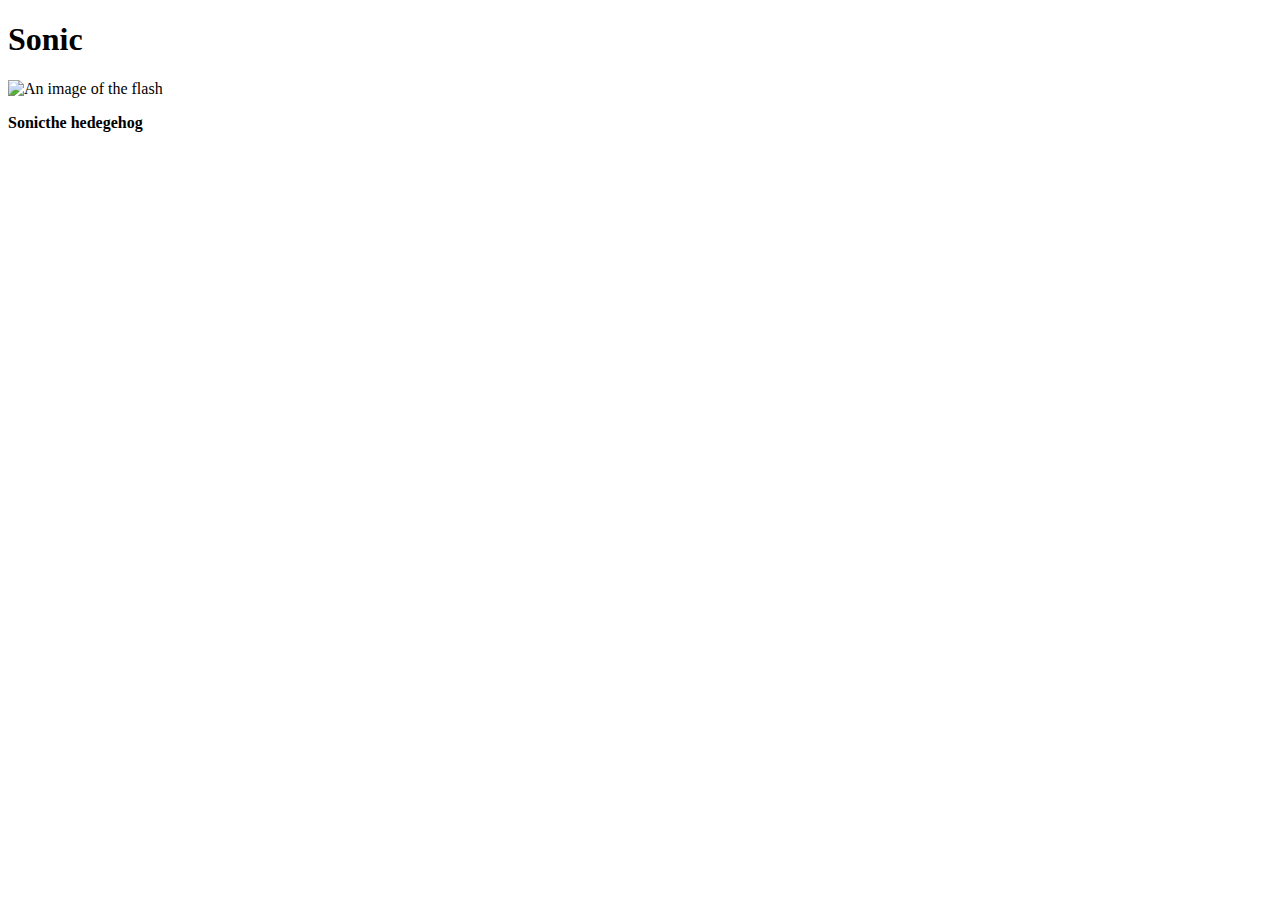
==== Index.html @ baee85cf "Created html webpage" ====
<!DOCTYPE html>
<html lang="en">
<head>
    <meta charset="UTF-8">
    <meta name="viewport" content="width=, initial-scale=1.0">
    <title>67997770081010101</title>
</head>
<body>
   <h1>Sonic</h1> 
   <img src="https://th.bing.com/th/id/R.e3f58f9e3b87fea9ff37f345c5793f1b?rik=h6TOxkllr2Zibg&riu=http%3a%2f%2fstatic2.wikia.nocookie.net%2f__cb20131110225433%2fmario-sonic-and-sora%2fimages%2f8%2f80%2fSonic_the_hedgehog_r.jpg&ehk=HNfdPtK5AQP78NEo5Gc%2buuuqXw4%2b4rgexUtqQWOdz08%3d&risl=&pid=ImgRaw&r=0"alt="An image of the flash">
   <p><strong>Sonic<strong>the hedegehog
    
</body>
</html>
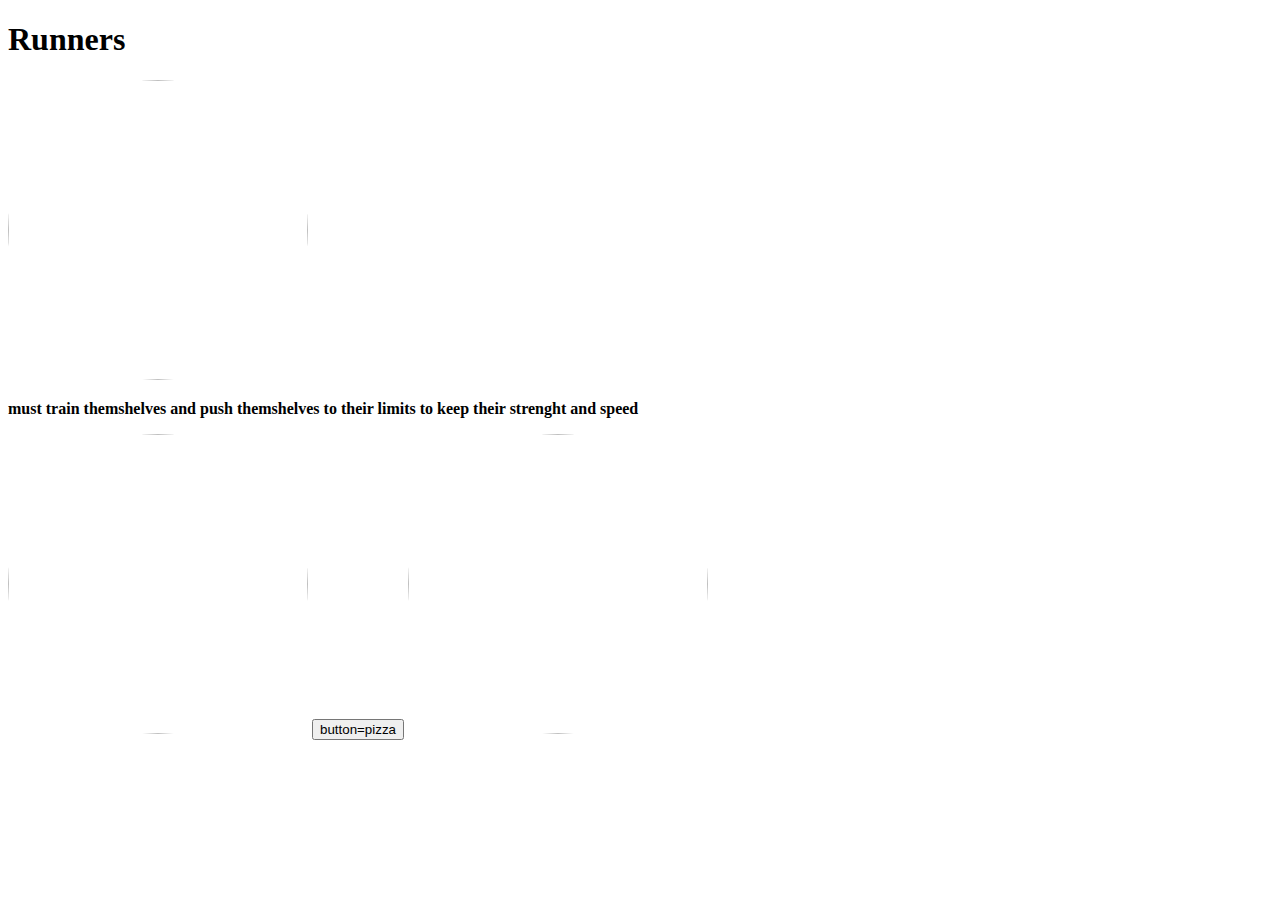
==== commit 80b200f4: "t" ====
--- a/Index.html
+++ b/Index.html
@@ -3,12 +3,28 @@
 <head>
     <meta charset="UTF-8">
     <meta name="viewport" content="width=, initial-scale=1.0">
-    <title>67997770081010101</title>
+    <link rel="stylesheet"  href ="style.css"><link> 
+    <title>The Runners</title>
 </head>
-<body>
-   <h1>Sonic</h1> 
-   <img src="https://th.bing.com/th/id/R.e3f58f9e3b87fea9ff37f345c5793f1b?rik=h6TOxkllr2Zibg&riu=http%3a%2f%2fstatic2.wikia.nocookie.net%2f__cb20131110225433%2fmario-sonic-and-sora%2fimages%2f8%2f80%2fSonic_the_hedgehog_r.jpg&ehk=HNfdPtK5AQP78NEo5Gc%2buuuqXw4%2b4rgexUtqQWOdz08%3d&risl=&pid=ImgRaw&r=0"alt="An image of the flash">
-   <p><strong>Sonic<strong>the hedegehog
+<body id="background2">
     
+
+   <h1>Runners</h1> 
+   <img src="https://dynaimage.cdn.cnn.com/cnn/digital-images/org/51ae1592-d8ad-404d-a3a6-bc6e8679842b.jpg"/>
+   <p><strong>must train themshelves and push themshelves to their limits to keep their strenght and speed <strong></p> 
+    
+
+ 
+<img id="pizza" src="https://www.hdwallpapers.in/download/dc_comics_the_flash-wide.jpg"> 
+<button onclick="changeimg()">button=pizza</button>
+<a href="about me.html"
+script src="script.js"></script> 
+</body>   
+</html> 
+
+
+<img src="https://th.bing.com/th/id/OIP.awmtVKO8grEu8dnUEiPoqAHaEs?w=270&h=180&c=7&r=0&o=5&dpr=1.3&pid=1.7"
+
+script src="script.js"></script>
 </body>
 </html>--- a/style.css
+++ b/style.css
@@ -0,0 +1,10 @@
+img {
+    height: 300px; 
+    width: 300px;
+    border-radius: 50%; 
+    position: relative;
+} 
+
+#background1{
+    background-image: url(https://th.bing.com/th/id/OIP.Zo3gRXBrPtXf-pKzuQ3C9AHaEK?w=270&h=180&c=7&r=0&o=5&dpr=1.3&pid=1.7);
+}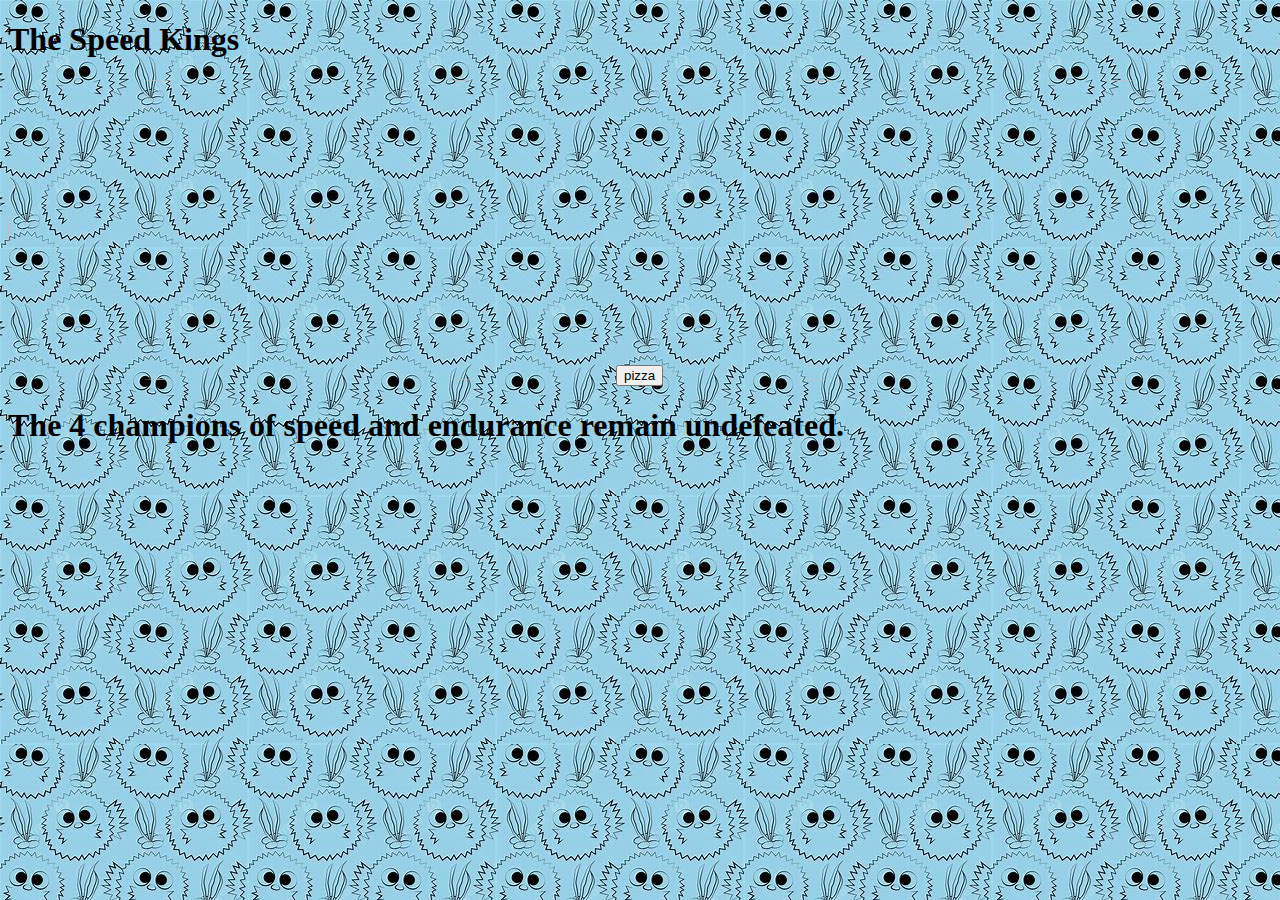
==== commit 2a4e82f4: "6" ====
--- a/Index.html
+++ b/Index.html
@@ -4,27 +4,29 @@
     <meta charset="UTF-8">
     <meta name="viewport" content="width=, initial-scale=1.0">
     <link rel="stylesheet"  href ="style.css"><link> 
-    <title>The Runners</title>
+    <title>Speed Demons</title>
+    <script src="script.js"></script>
 </head>
 <body id="background2">
     
 
-   <h1>Runners</h1> 
-   <img src="https://dynaimage.cdn.cnn.com/cnn/digital-images/org/51ae1592-d8ad-404d-a3a6-bc6e8679842b.jpg"/>
-   <p><strong>must train themshelves and push themshelves to their limits to keep their strenght and speed <strong></p> 
+   <h1>The Speed Kings</h1> 
+   <img src="https://dynaimage.cdn.cnn.com/cnn/digital-images/org/51ae1592-d8ad-404d-a3a6-bc6e8679842b.jpg"/> 
     
 
  
 <img id="pizza" src="https://www.hdwallpapers.in/download/dc_comics_the_flash-wide.jpg"> 
-<button onclick="changeimg()">button=pizza</button>
-<a href="about me.html"
-script src="script.js"></script> 
-</body>   
-</html> 
+<button onclick="changeimg()">pizza <pizza=time></time></button>
+<a href="about me.html"></a>
 
 
-<img src="https://th.bing.com/th/id/OIP.awmtVKO8grEu8dnUEiPoqAHaEs?w=270&h=180&c=7&r=0&o=5&dpr=1.3&pid=1.7"
+<img src="https://th.bing.com/th/id/OIP.awmtVKO8grEu8dnUEiPoqAHaEs?w=270&h=180&c=7&r=0&o=5&dpr=1.3&pid=1.7">
 
-script src="script.js"></script>
+<img src="https://th.bing.com/th/id/OIP.BoOa9iPk-14jqRiJpRWwaAHaEj?w=224&h=180&c=7&r=0&o=5&dpr=1.3&pid=1.7"> 
+
+
+
+<h1>The 4 champions of speed and endurance remain undefeated.</h1>
+
 </body>
 </html>--- a/style.css
+++ b/style.css
@@ -7,4 +7,9 @@
 
 #background1{
     background-image: url(https://th.bing.com/th/id/OIP.Zo3gRXBrPtXf-pKzuQ3C9AHaEK?w=270&h=180&c=7&r=0&o=5&dpr=1.3&pid=1.7);
+} 
+
+
+#background2{ 
+    background-image: url([data-uri])
 }